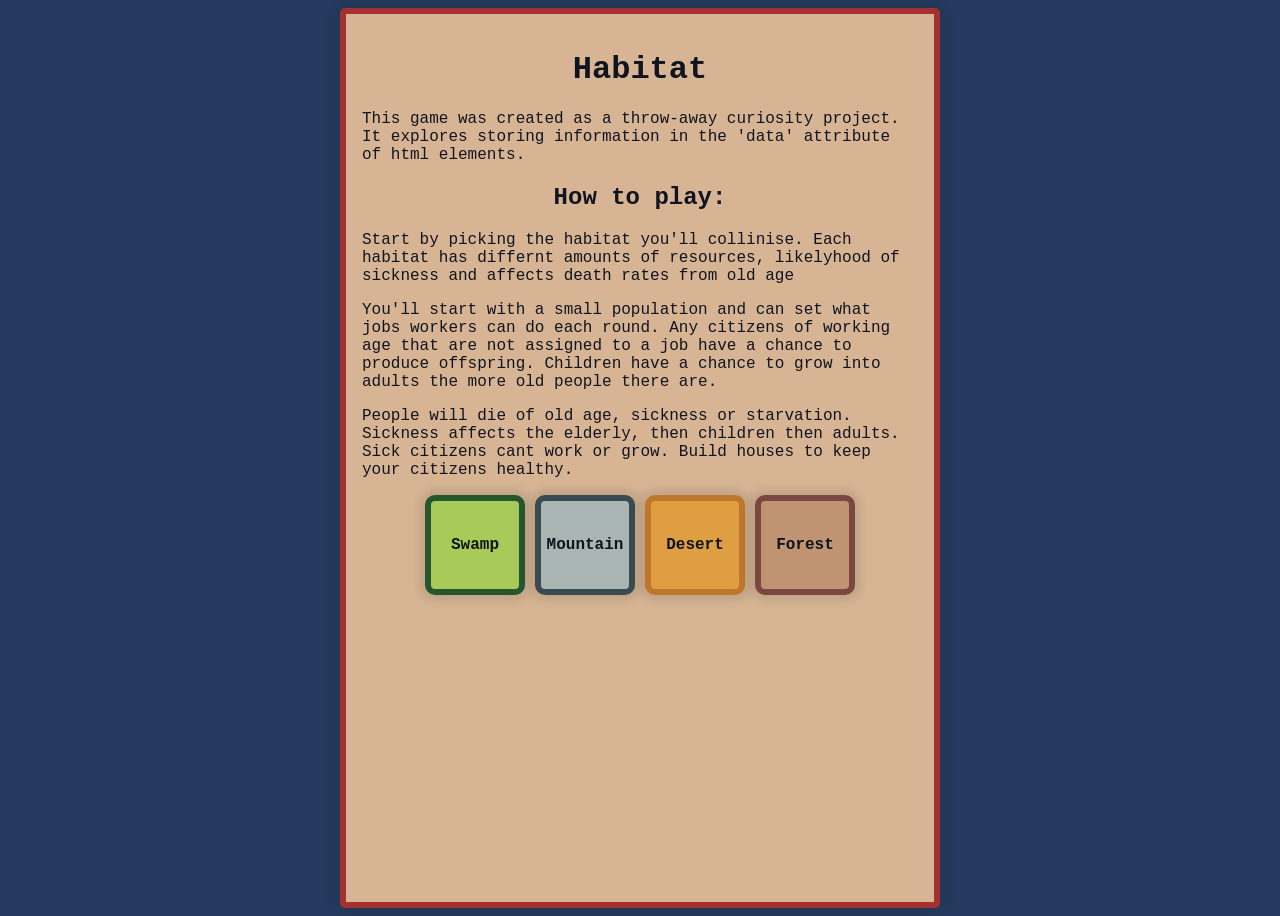
==== index.html @ 25f219c4 "add log section and data" ====
<!doctype html>
<html>
  <head>
    <title>Habitat</title>
    <link rel="stylesheet" href="styles.css">
  </head>
  <body>

    <h1>Habitat</h1>
    <p>This game was created as a throw-away curiosity project. It explores storing information in the 'data' attribute of html elements.</p>

    <h2>How to play:</h2>
    <p>Start by picking the habitat you'll collinise. Each habitat has differnt amounts of resources, likelyhood of sickness and affects death rates from old age</p>
    <p>You'll start with a small population and can set what jobs workers can do each round. Any citizens of working age that are not assigned to a job have a chance to produce offspring. Children have a chance to grow into adults the more old people there are.</p>
    <p>People will die of old age, sickness or starvation. Sickness affects the elderly, then children then adults. Sick citizens cant work or grow. Build houses to keep your citizens healthy.</p>

    <div id="habitats">
      <a class="swamp" href="game.html?name=Swamp&hunt=4&forage=6&wood=8&stone=1&grow=6&oldage=7&fertility=6&sickness=6"><span>Swamp</span></a>
      <a class="mountain" href="game.html?name=Mountain&hunt=5&forage=3&wood=5&stone=8&grow=5&oldage=6&fertility=5&sickness=2"><span>Mountain</span></a>
      <a class="desert" href="game.html?name=Desert&hunt=3&forage=3&wood=2&stone=5&grow=3&oldage=4&fertility=3&sickness=1"><span>Desert</span></a>
      <a class="forest" href="game.html?name=Forest&hunt=6&forage=8&wood=8&stone=1&grow=4&oldage=5&fertility=4&sickness=4"><span>Forest</span></a>
    </div>
    
  </body>
</html>
---- styles.css ----
:root {
  --page-background: #253a5e;
  --game-background: #d7b594;
  --game-border: #a53030;
  --text: #10141f;
  --shadow: #151d2820;

  --board-background: #CBA681;
  --board-border: #B98653;

  --main-swamp: #a8ca58;
  --border-swamp: #25562e;
  
  --main-mountain: #a8b5b2;
  --border-mountain: #394a50;

  --main-desert: #de9e41;
  --border-desert: #be772b;

  --main-forest: #c09473;
  --border-forest: #7a4841;

  --h1-size: 32px;
  --border-width: 6px;

}

html {
  display: flex;
  justify-content: center;
  font-family: Monospace, "sans-serif";
  font-size: 16px;
  color: var(--text);
  background: var(--page-background);
}

body {
  box-sizing: border-box;
  padding: 1rem;
  max-width: 600px;
  min-width: 450px;
  min-height: 100vh;
  background: var(--game-background);
  border: solid var(--border-width) var(--game-border);
  border-radius: 5px;
  box-shadow: 0px 0px 10px 5px var(--shadow);
}

h1 {
  font-size: var(--h1-size);
}
h1, h2 {
  text-align: center;
}

#habitats {
  display: flex;
  justify-content: center;
  gap: 10px;
}

#habitats a {
  box-sizing: border-box;
  min-width: 100px;
  min-height: 100px;
  display: flex;
  justify-content: center;
  align-items: center;
  font-weight: bold;
  font-size: 16px;
  text-decoration: none;
  color: var(--text);
  border-style: solid;
  border-width: var(--border-width);
  border-radius: 10px;
  box-shadow: 0px 0px 10px 5px var(--shadow);
}

a:hover {
  color: var(--text);
  filter: brightness(0.85);
}

a:active {
  color: var(--text);
  transform: scale(0.95);
}

hr {
  margin: 1rem 0;
  border-style: solid;
  border-width: var(--border-width)/2;
  box-shadow: 0px 0px 10px 5px var(--shadow);
}

table {
  width: 100%;
}

td {
  padding-right: 0.5rem;
}

ul {
  margin: 0;
  list-style-type: none;
  padding: 0;
}


.swamp {
  background: var(--main-swamp);
  border-color: var(--border-swamp);
}

.mountain {
  background: var(--main-mountain);
  border-color: var(--border-mountain);
}

.desert {
  background: var(--main-desert);
  border-color: var(--border-desert);
}

.forest {
  background: var(--main-forest);
  border-color: var(--border-forest);
}

.section {
  margin: 0.5rem;
  padding: 0.5rem;
  background: var(--board-background);
  border: 2px solid var(--board-border);
  border-radius: 10px;
}

.sub-text {
  margin: 0;
  font-size: 12px;
}

.section h2, h3 {
  margin: 0;
}

.sub-heading {
  margin: 0.5rem 0;
  font-weight: bold;
}

#game {
  padding: 0;
}

#habitat-title {
  display: flex;
  flex-direction: column;
  margin: 0 0 1rem 0;
  padding: 1rem;
  border-bottom-style: solid;
  border-bottom-width: var(--border-width);
  box-shadow: 0px 0px 10px 5px var(--shadow);
}
#habitat-title h1 {
  margin: 0;
}
#habitat-title span {
  text-align: center;
}

#worker-visual-display {
  margin: 0;
  height: 16px;
  text-align: center;
}
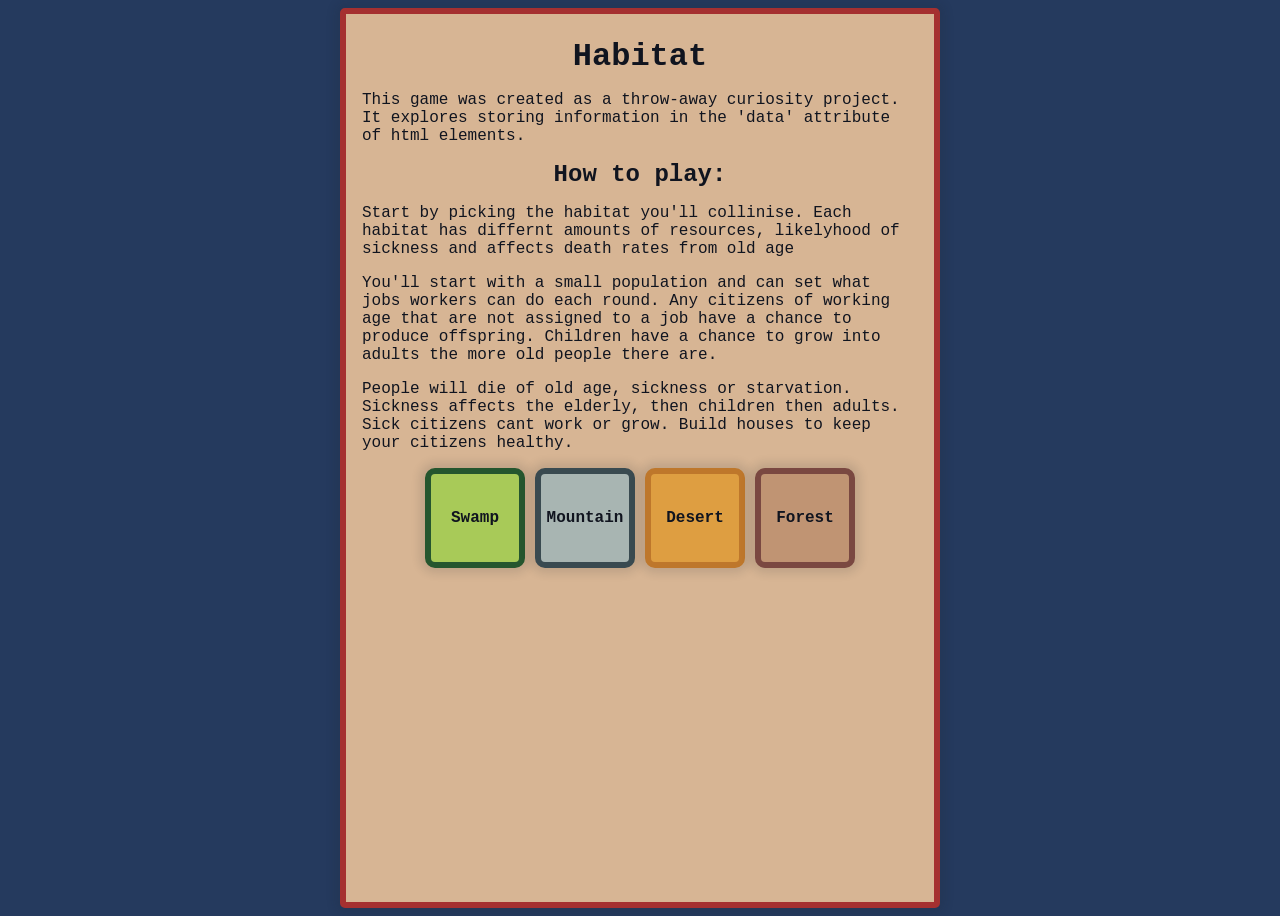
==== commit cefa012c: "add function to determine success on chance" ====
--- a/index.html
+++ b/index.html
@@ -15,10 +15,18 @@
     <p>People will die of old age, sickness or starvation. Sickness affects the elderly, then children then adults. Sick citizens cant work or grow. Build houses to keep your citizens healthy.</p>
 
     <div id="habitats">
-      <a class="swamp" href="game.html?name=Swamp&hunt=4&forage=6&wood=8&stone=1&grow=6&oldage=7&fertility=6&sickness=6"><span>Swamp</span></a>
-      <a class="mountain" href="game.html?name=Mountain&hunt=5&forage=3&wood=5&stone=8&grow=5&oldage=6&fertility=5&sickness=2"><span>Mountain</span></a>
-      <a class="desert" href="game.html?name=Desert&hunt=3&forage=3&wood=2&stone=5&grow=3&oldage=4&fertility=3&sickness=1"><span>Desert</span></a>
-      <a class="forest" href="game.html?name=Forest&hunt=6&forage=8&wood=8&stone=1&grow=4&oldage=5&fertility=4&sickness=4"><span>Forest</span></a>
+      <a class="swamp" 
+        href="game.html?name=Swamp&hunt=4&forage=6&wood=8&stone=1&grow=6&oldage=7&fertility=6&sickness=6"
+      ><span>Swamp</span></a>
+      <a class="mountain" 
+        href="game.html?name=Mountain&hunt=5&forage=3&wood=5&stone=9&grow=5&oldage=6&fertility=5&sickness=2"
+      ><span>Mountain</span></a>
+      <a class="desert" 
+        href="game.html?name=Desert&hunt=3&forage=3&wood=2&stone=5&grow=3&oldage=4&fertility=3&sickness=1"
+      ><span>Desert</span></a>
+      <a class="forest" 
+        href="game.html?name=Forest&hunt=6&forage=8&wood=9&stone=1&grow=4&oldage=5&fertility=4&sickness=4"
+      ><span>Forest</span></a>
     </div>
     
   </body>
--- a/styles.css
+++ b/styles.css
@@ -22,6 +22,7 @@
 
   --h1-size: 32px;
   --border-width: 6px;
+
 
 }
 
@@ -50,6 +51,7 @@
   font-size: var(--h1-size);
 }
 h1, h2 {
+  margin: 0.5rem;
   text-align: center;
 }
 
@@ -76,12 +78,12 @@
   box-shadow: 0px 0px 10px 5px var(--shadow);
 }
 
-a:hover {
+a:hover, button:hover {
   color: var(--text);
   filter: brightness(0.85);
 }
 
-a:active {
+a:active, button:active {
   color: var(--text);
   transform: scale(0.95);
 }
@@ -141,6 +143,11 @@
   font-size: 12px;
 }
 
+.bold-center {
+  font-weight: bold;
+  text-align: center;
+}
+
 .section h2, h3 {
   margin: 0;
 }
@@ -148,6 +155,21 @@
 .sub-heading {
   margin: 0.5rem 0;
   font-weight: bold;
+}
+
+.container-horizontal-center {
+  display: flex;
+  justify-content: center;
+}
+
+.inc-dec {
+  font-size: 18px;
+  font-weight: bold;
+  min-width: 26px;
+  min-height: 26px;
+  border-style: solid;
+  border-width: 2px;
+  border-radius: 50%;
 }
 
 #game {
@@ -172,8 +194,19 @@
 
 #worker-visual-display {
   margin: 0;
-  height: 16px;
-  text-align: center;
-}
-
-
+  font-size: 22px;
+  min-height: 34px;
+  text-align: center;
+}
+
+#evaluate-year {
+  padding: 0.5rem 1.5rem;
+  font-weight: bold;
+  font-size: 18px;
+  
+  border-style: solid;
+  border-width: var(--border-width);
+  border-radius: 10px;
+  box-shadow: 0px 0px 10px 5px var(--shadow);
+}
+
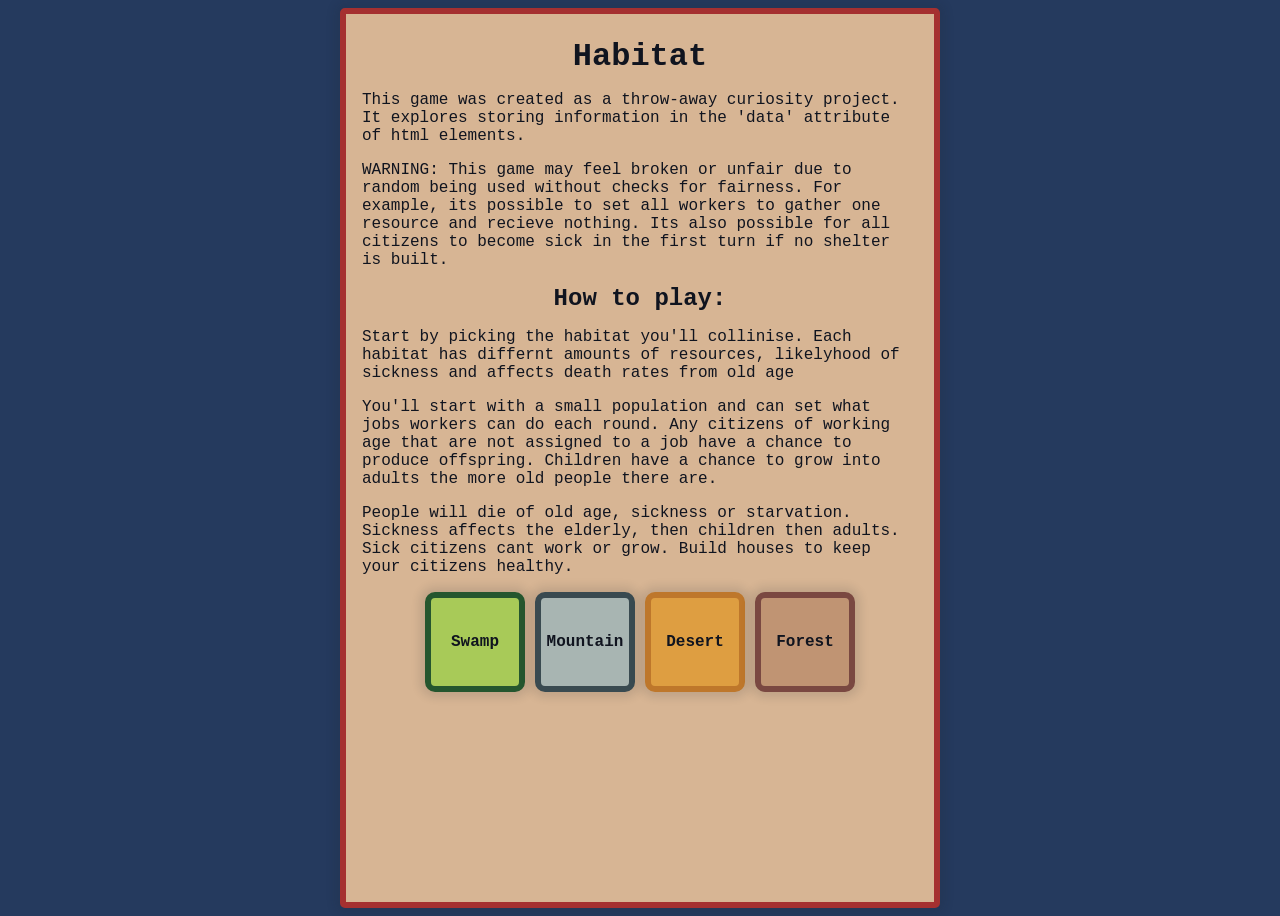
==== commit d668336d: "add warning for game not having fairness checks" ====
--- a/index.html
+++ b/index.html
@@ -8,6 +8,7 @@
 
     <h1>Habitat</h1>
     <p>This game was created as a throw-away curiosity project. It explores storing information in the 'data' attribute of html elements.</p>
+    <p>WARNING: This game may feel broken or unfair due to random being used without checks for fairness. For example, its possible to set all workers to gather one resource and recieve nothing. Its also possible for all citizens to become sick in the first turn if no shelter is built.</p>
 
     <h2>How to play:</h2>
     <p>Start by picking the habitat you'll collinise. Each habitat has differnt amounts of resources, likelyhood of sickness and affects death rates from old age</p>
@@ -16,16 +17,16 @@
 
     <div id="habitats">
       <a class="swamp" 
-        href="game.html?name=Swamp&hunt=4&forage=6&wood=8&stone=1&grow=6&oldage=7&fertility=6&sickness=6"
+        href="game.html?name=Swamp&meat=4&plants=6&wood=8&stone=1&grow=6&oldage=7&fertility=6&sickness=6"
       ><span>Swamp</span></a>
       <a class="mountain" 
-        href="game.html?name=Mountain&hunt=5&forage=3&wood=5&stone=9&grow=5&oldage=6&fertility=5&sickness=2"
+        href="game.html?name=Mountain&meat=5&plants=3&wood=5&stone=9&grow=5&oldage=6&fertility=5&sickness=2"
       ><span>Mountain</span></a>
       <a class="desert" 
-        href="game.html?name=Desert&hunt=3&forage=3&wood=2&stone=5&grow=3&oldage=4&fertility=3&sickness=1"
+        href="game.html?name=Desert&meat=3&plants=3&wood=2&stone=5&grow=3&oldage=4&fertility=3&sickness=1"
       ><span>Desert</span></a>
       <a class="forest" 
-        href="game.html?name=Forest&hunt=6&forage=8&wood=9&stone=1&grow=4&oldage=5&fertility=4&sickness=4"
+        href="game.html?name=Forest&meat=6&plants=8&wood=9&stone=1&grow=4&oldage=5&fertility=4&sickness=4"
       ><span>Forest</span></a>
     </div>
     
